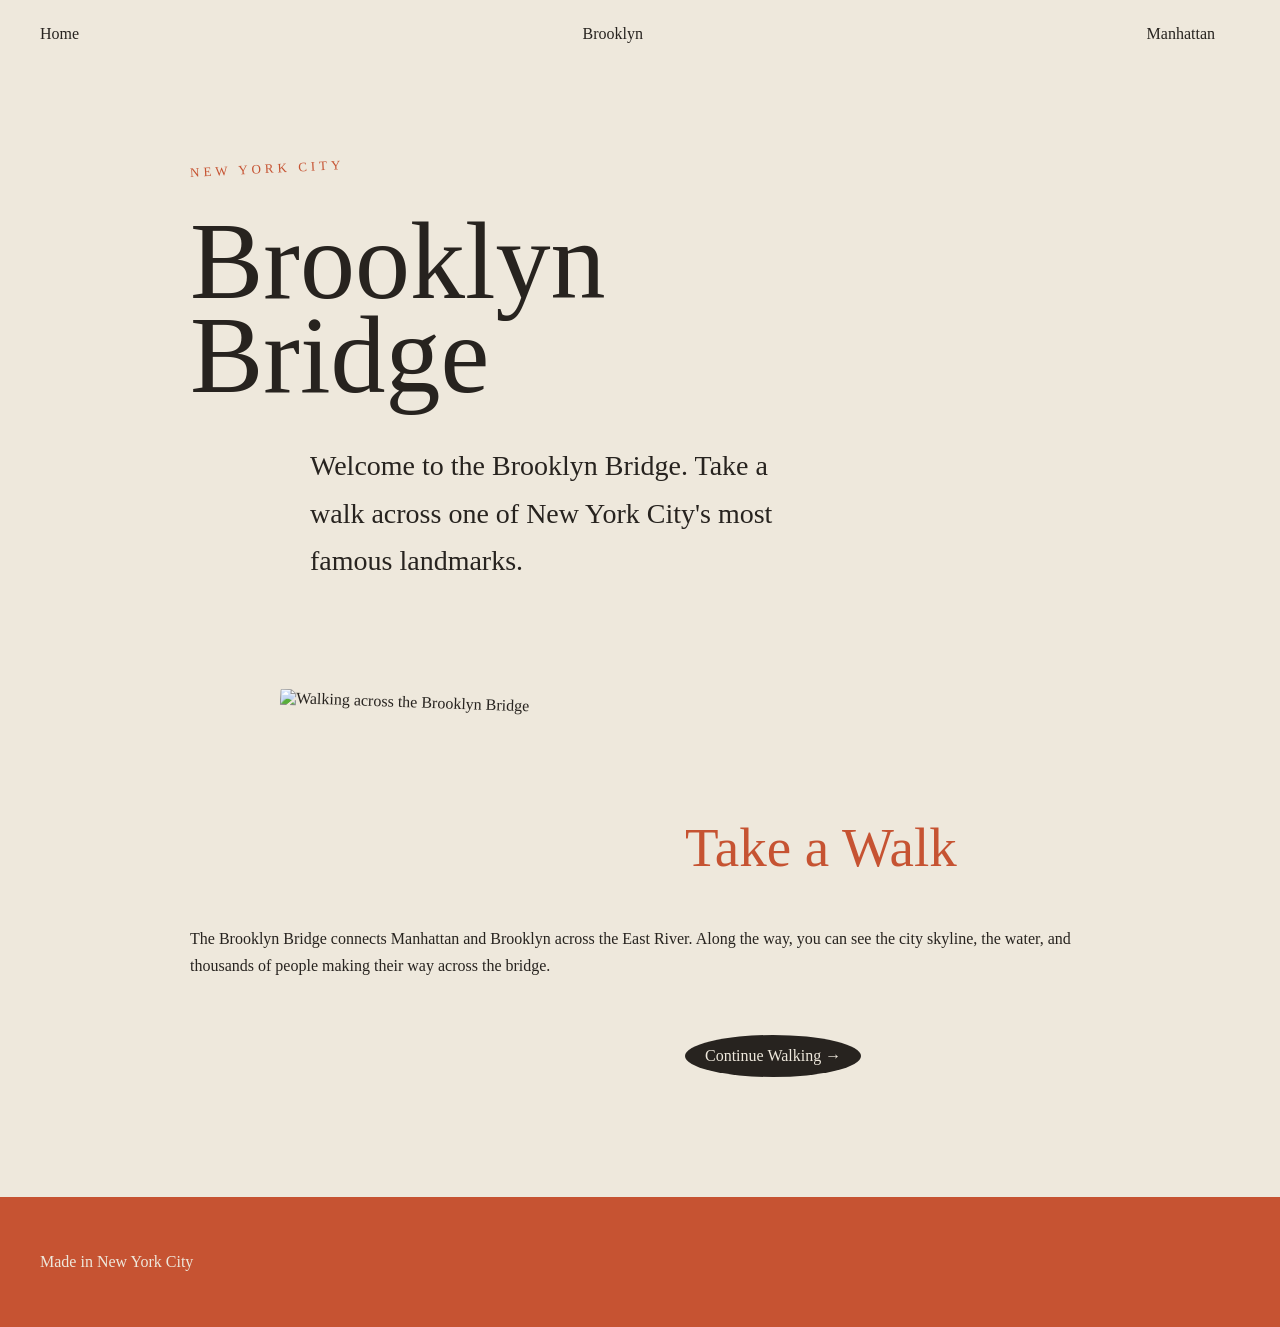
==== week-03/index.html @ d679c519 "Moved to week 03 folder" ====
<!DOCTYPE html>
<html lang="en">
  <head>
    <meta charset="utf-8" />
    <title>Brooklyn Bridge</title>
    <link rel="stylesheet" href="experimental.css" />
  </head>

  <body>

    <nav>
      <a href="index.html">Home</a>
      <a href="brooklyn.html">Brooklyn</a>
      <a href="manhattan.html">Manhattan</a>
    </nav>

    <main>
      <p class="eyebrow">NEW YORK CITY</p>

      <h1>Brooklyn Bridge</h1>

      <p class="intro">
        Welcome to the Brooklyn Bridge. Take a walk across one of New York
        City's most famous landmarks.
      </p>

      <img
        src="https://www.asce.org/-/media/asce-images-and-files/publications-and-news/civil-engineering-magazine/images/2022/07-july/cep-history-lesson-new-yorks-brooklyn-bridge-is-an-engineering-marvel/26-top-history-lesson.jpg"
        alt="Walking across the Brooklyn Bridge"
      />

      <h2>Take a Walk</h2>

      <p>
        The Brooklyn Bridge connects Manhattan and Brooklyn across the East
        River. Along the way, you can see the city skyline, the water, and
        thousands of people making their way across the bridge.
      </p>

      <a class="button" href="manhattan.html">Continue Walking →</a>
    </main>

    <footer>
      <p>Made in New York City</p>
    </footer>

  </body>
</html>
---- week-03/experimental.css ----
body {
    margin: 0;
    background: #eee8dc;
    color: #27231f;
    font-family: Georgia, "Times New Roman", serif;
  }
  
  
  nav {
    padding: 25px 40px;
    display: flex;
    justify-content: space-between;
  }
  
  nav a {
    color: #27231f;
    text-decoration: none;
    font-size: 16px;
    margin-right: 25px;
  }
  
  nav a:hover {
    color: #c65332;
  }
  
  
  main {
    max-width: 900px;
    margin: 80px auto;
    padding: 0 40px;
  }
  
  .eyebrow {
    font-size: 13px;
    letter-spacing: 4px;
    color: #c65332;
    transform: rotate(-3deg);
    display: inline-block;
  }
  
  h1 {
    font-size: 110px;
    line-height: 0.85;
    font-weight: normal;
    margin: 25px 0 40px;
    max-width: 700px;
  }
  
  
  .intro {
    font-size: 28px;
    line-height: 1.3;
    max-width: 500px;
    margin-left: 120px;
  }
  
  
  img {
    width: 75%;
    margin: 80px 0 60px 10%;
    transform: rotate(2deg);
    border-radius: 2px;
  }
  
  
  h2 {
    font-size: 55px;
    font-weight: normal;
    margin-left: 55%;
    color: #c65332;
  }
  
  main p:not(.eyebrow) {
    line-height: 1.7;
  }
  
  
  .button {
    display: inline-block;
    margin-top: 40px;
    margin-left: 55%;
    padding: 12px 20px;
    background: #27231f;
    color: #eee8dc;
    text-decoration: none;
    border-radius: 50%;
  }
  
  
  footer {
    margin-top: 120px;
    padding: 40px;
    background: #c65332;
    color: #eee8dc;
  }
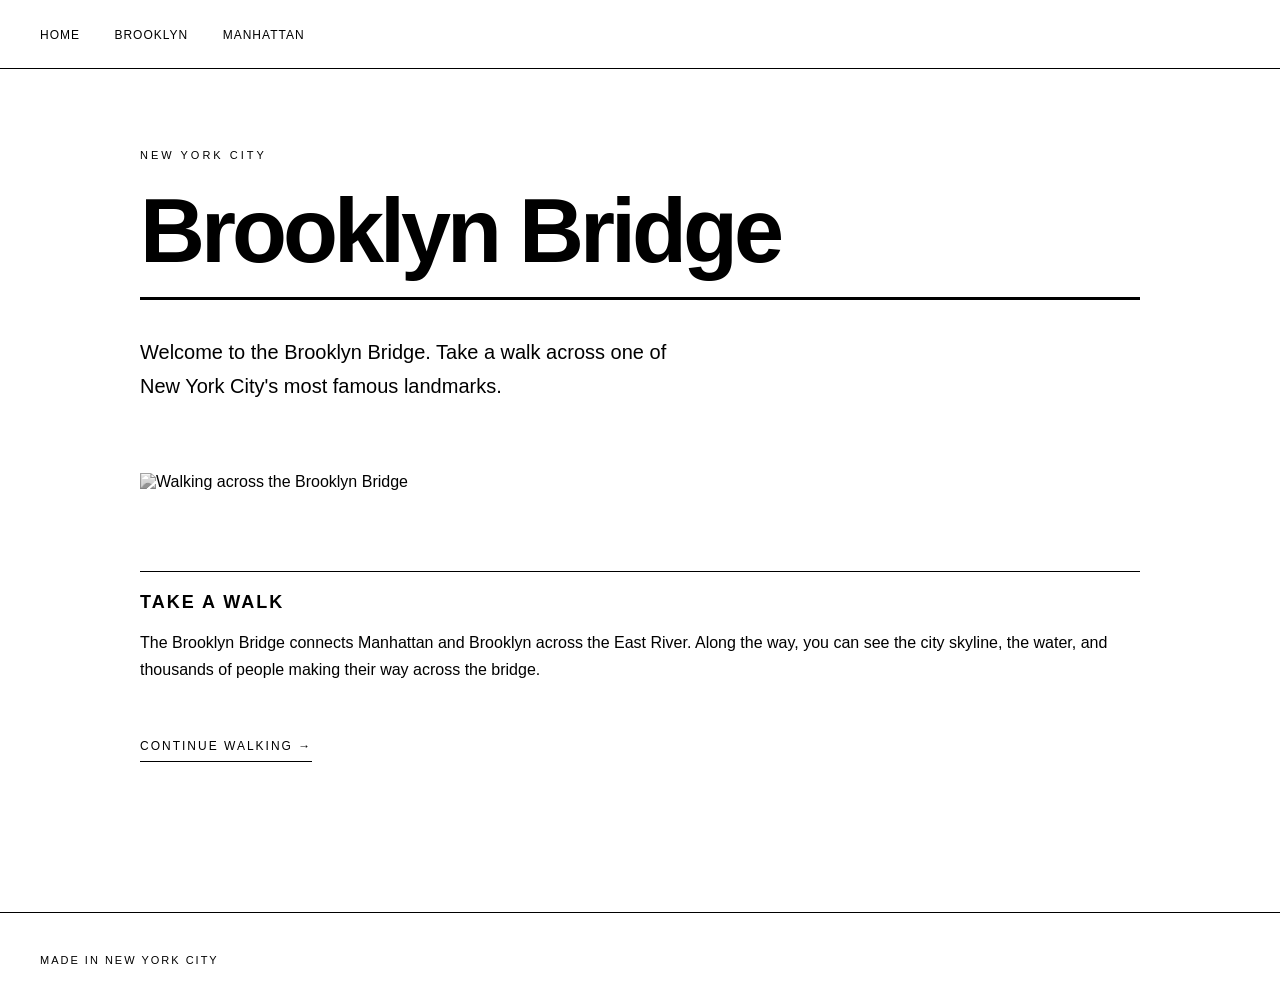
==== commit 7e630102: "week4classwork" ====
--- a/week-03/index.html
+++ b/week-03/index.html
@@ -3,7 +3,7 @@
   <head>
     <meta charset="utf-8" />
     <title>Brooklyn Bridge</title>
-    <link rel="stylesheet" href="experimental.css" />
+    <link rel="stylesheet" href="editorial.css" />
   </head>
 
   <body>
--- a/week-03/editorial.css
+++ b/week-03/editorial.css
@@ -0,0 +1,95 @@
+
+body {
+    margin: 0;
+    background: #fff;
+    color: #000;
+    font-family: Arial, Helvetica, sans-serif;
+  }
+  
+  
+  nav {
+    padding: 25px 40px;
+    border-bottom: 1px solid #000;
+  }
+  
+  nav a {
+    color: #000;
+    text-decoration: none;
+    font-size: 12px;
+    text-transform: uppercase;
+    letter-spacing: 1px;
+    margin-right: 30px;
+  }
+  
+  
+  main {
+    max-width: 1000px;
+    margin: 80px auto;
+    padding: 0 40px;
+  }
+  
+  .eyebrow {
+    font-size: 11px;
+    text-transform: uppercase;
+    letter-spacing: 3px;
+    margin-bottom: 30px;
+  }
+  
+  h1 {
+    font-size: 90px;
+    line-height: 0.9;
+    font-weight: 700;
+    letter-spacing: -4px;
+    margin: 0 0 35px;
+    border-bottom: 3px solid #000;
+    padding-bottom: 25px;
+  }
+  
+  .intro {
+    font-size: 20px;
+    line-height: 1.5;
+    max-width: 550px;
+  }
+  
+  img {
+    width: 100%;
+    display: block;
+    margin: 70px 0;
+    filter: grayscale(100%);
+  }
+  
+  h2 {
+    font-size: 18px;
+    text-transform: uppercase;
+    letter-spacing: 2px;
+    border-top: 1px solid #000;
+    padding-top: 20px;
+    margin-top: 80px;
+  }
+  
+  main p:not(.eyebrow) {
+    line-height: 1.7;
+  }
+  
+  
+  .button {
+    display: inline-block;
+    margin-top: 40px;
+    color: #000;
+    text-decoration: none;
+    text-transform: uppercase;
+    font-size: 12px;
+    letter-spacing: 2px;
+    border-bottom: 1px solid #000;
+    padding-bottom: 8px;
+  }
+  
+  footer {
+    margin-top: 150px;
+    padding: 30px 40px;
+    border-top: 1px solid #000;
+    font-size: 11px;
+    text-transform: uppercase;
+    letter-spacing: 2px;
+  }
+  
